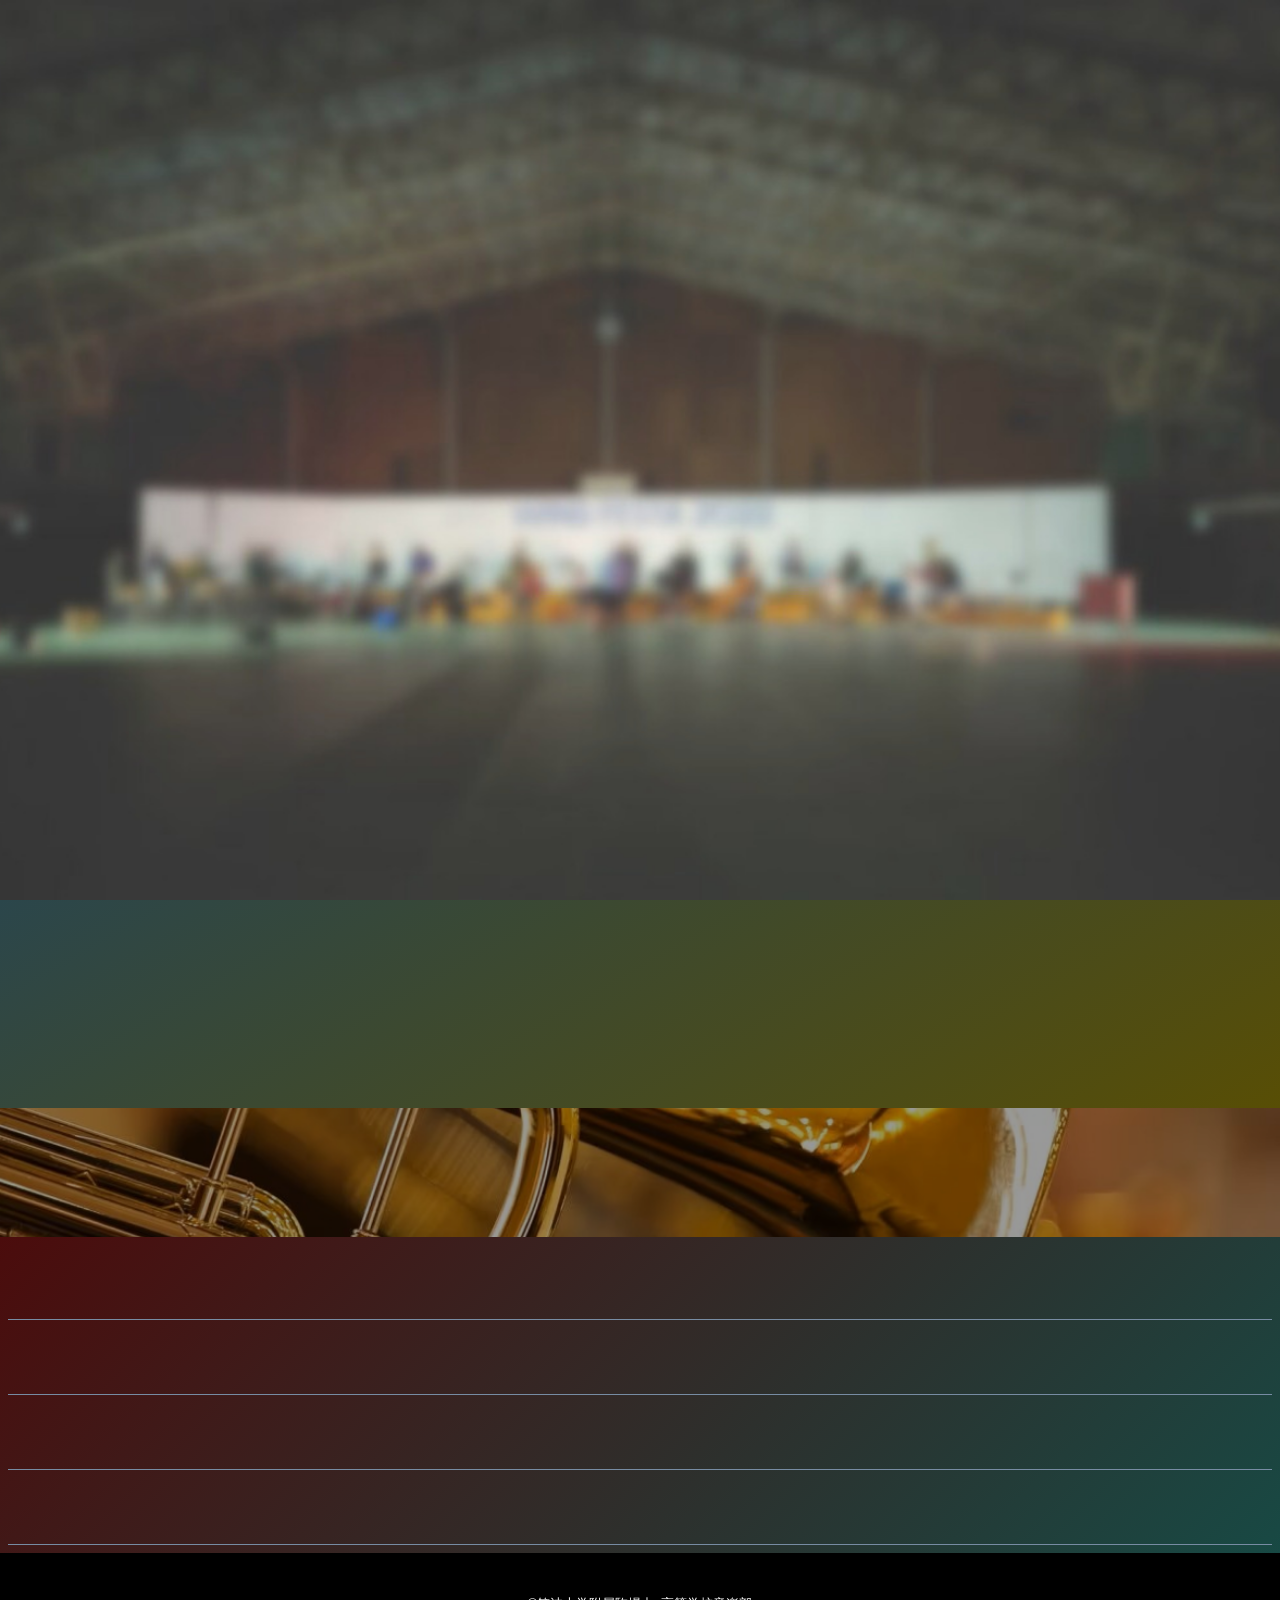
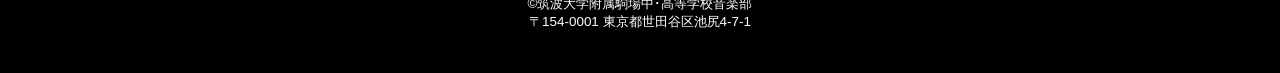
==== concert.html @ 2632d440 "0939" ====
<!DOCTYPE html>
<html lang="ja">
    <head>
        <meta charset="UTF-8">
        <meta name="viewport" content="width=device-width, initial-scale=1.0">
        <title>筑駒音楽部 - CONCERT</title>
        <link rel="stylesheet" href="styles/concert.css">
        <script src="scripts/concert.js" defer></script>
    </head>
    <body>
        <header id="menu">
            <nav>
                <div class="logo">
                    <img src="images/header_logo.png" alt="ヘッダーロゴ">
                </div>
                <div class="hamburger" id="hamburger">
                    <span></span>
                    <span></span>
                    <span></span>
                </div>
                <ul id="nav-links">
                    <li>
                        <a href="index.html">HOME</a>
                    </li>
                    <li>
                        <a href="concert.html">CONCERT</a>
                    </li>
                    <li>
                        <a href="news.html">NEWS</a>
                    </li>
                    <li>
                        <a href="contact.html">CONTACT</a>
                    </li>
                    <li>
                        <a href="join-us.html">JOIN US</a>
                    </li>
                </ul>
            </nav>
            <div class="fullscreen-menu" id="fullscreen-menu">
                <ul>
                    <li>
                        <a href="index.html">HOME</a>
                    </li>
                    <li>
                        <a href="concert.html">CONCERT</a>
                    </li>
                    <li>
                        <a href="news.html">NEWS</a>
                    </li>
                    <li>
                        <a href="contact.html">CONTACT</a>
                    </li>
                    <li>
                        <a href="join-us.html">JOIN US</a>
                    </li>
                </ul>
            </div>
        </header>
        <section id="hero">
            <img src="images/top.png" alt="トップロゴ" id="hero-logo">
        </section>
        <section id="about">
            <div class="about-text">
                <h1 class="fade-item title">
                    筑駒音楽部へ<br class="br-sp">ようこそ
                </h1>
                <p class="fade-item text">
                    筑波大学附属駒場中･<br class="br-sp">高等学校音楽部(筑駒音楽部)は、<br class="br-tb"><br class="br-sp">中高合同で吹奏楽の演奏を<br class="br-sp">行っている部活動です。<br class="br-sp"><br>
                    自由な校風の下でのびのびと<br class="br-sp">活動し、良い音楽を奏でられるよう、<br class="br-tb"><br class="br-sp">日々練習に励んでいます。<br class="br-sp"><br>
                    部活運営は生徒によって<br class="br-sp">主体的に行われており、<br class="br-sp">本ウェブサイトも<br class="br-tb">現役部員に<br class="br-sp">よって運営、更新されています。
                </p>
            </div>
        </section>
        <section id="guide-menu">
            <h1 class="fade-item title">
                <div id="guide-menu-text">サイト案内</div>
            </h1>
        </section>
        <section id="guide">
            <table class="guide-table">
                <tr>
                    <td class="fade-item text">
                        <div class="guide-if">直近の公演情報を見たい時･･･</div>
                        <a href="concert.html" class="guide-site">CONCERT</a>
                    </td>
                </tr>
                <tr>
                    <td class="fade-item text">
                        <div class="guide-if">今までの演奏活動や、<br class="br-sp">お知らせを確認したい時･･･</div>
                        <a href="news.html" class="guide-site">NEWS</a>
                    </td>
                </tr>
                <tr>
                    <td class="fade-item text">
                        <div class="guide-if">公演に関するお問い合わせや、<br class="br-sp">部員への質問がある時･･･</div>
                        <a href="contact.html" class="guide-site">CONTACT</a>
                    </td>
                </tr>
                <tr>
                    <td class="fade-item text">
                        <div class="guide-if">(内部生用)筑駒音楽部に<br class="br-sp">興味を持った時･･･</div>
                        <a href="join-us.html" class="guide-site">JOIN US</a>
                    </td>
                </tr>
            </table>
        </section>
        <footer>
            <p>
                ©筑波大学附属駒場中･高等学校音楽部<br>
                〒154-0001 東京都世田谷区池尻4-7-1
            </p>
        </footer>
    </body>
</html>
---- styles/concert.css ----
body {
    margin: 0;
    padding: 0;
    height: 100%;
    font-family: 'Lucida Sans Unicode', 'Yu Gothic UI Light', 'Lucida Sans', 'Lucida Sans Regular', 'Lucida Grande', Verdana, sans-serif
}

#menu {
    position: fixed;
    top: 0;
    left: 0;
    width: 100%;
    background-color: rgba(0, 0, 0, 0.8);
    opacity: 0;
    transition: opacity 1s ease;
    z-index: 100;
}

#menu.visible {
    opacity: 1;
}

#menu .logo img {
    height: 40px;         /* メニューに合わせた高さ */
    width: auto;           /* 縦横比を保持 */
    display: block;
}

/* nav 内の配置調整 */
#menu nav {
    display: flex;
    justify-content: space-between;
    align-items: center;
    padding: 10px 30px;   /* 余白を少し広げてロゴ分スペース確保 */
}

/* PC用：通常メニュー */
#menu ul {
    list-style: none;
    display: flex;
    margin: 0;
    padding: 0;
    gap: 20px;
}

#menu ul li a {
    color: white;
    text-decoration: none;
    font-weight: bold;
}

.hamburger {
    display: none;
    flex-direction: column;
    justify-content: space-around;
    width: 25px;
    height: 20px;
    cursor: pointer;
}

.hamburger span {
    display: block;
    height: 3px;
    background: white;
    border-radius: 2px;
}

.fullscreen-menu {
    display: none;
}

/* ヒーローセクション */
#hero {
    height: 100vh;
    height: 100svh;
    width: 100%;
    background-image: url('../images/top_background.png');
    background-position: center;
    background-size: cover;
    background-repeat: no-repeat;
    background-attachment: fixed;
    display: flex;
    justify-content: center;
    align-items: center;
    position: relative;
    overflow: hidden;
}

#hero-logo {
    width: 90vw;
    max-width: 640px;
    height: auto;
    opacity: 0;
    transition: opacity 2s ease;
}

#about {
    background-image: linear-gradient(150deg, #2b464b, #584e05);;
    color: white;
    padding: 16px 8px;
    display: flex;
    justify-content: center;
    align-items: center;
    text-align: center;
}

.about-text {
    max-width: 840px;
}

.fade-item {
    opacity: 0;
    transform: translateY(10px);
    transition: opacity 0.5s ease, transform 0.5s ease;
}

.fade-item.visible {
    opacity: 1;
    transform: translateY(0);
}

.fade-item.title {
    transition-delay: 0.2s;
    font-size: 2em;
    font-weight: bolder;
}

.fade-item.text {
    transition-delay: 0.4s;
    font-size: 1rem;
}

.br-tb {
    display: none;
}

.br-sp {
    display: none;
}

#guide-menu {
    background-image: url('../images/guide.png');
    background-position: center;
    background-size: cover;
    background-repeat: no-repeat;
    color: white;
    padding: 16px 8px;
    display: flex;
    justify-content: center;
    align-items: center;
    text-align: center;
}

.guide-menu-text {
    font-size: 2.4rem;
    font-weight: bolder;
}

#guide {
    background-image: linear-gradient(135deg, #4b0c0c, #184944);
    padding: 8px;
}

.guide-table {
    width: 100%;
    text-align: center;
    border-collapse: collapse;
    border-spacing: 0;
}

.guide-table th {
    padding: 10px;
    border-bottom: solid 4px #778ca3;
    color: #778ca3
}

.guide-table td {
    padding: 10px;
    border-bottom: solid 1px #778ca3;
}

.guide-if {
    color: white;
    font-size: 1.2rem;
}

.guide-site {
    color: white;
    font-size: 1.5rem;
}

footer {
    background-color: black;
    color: white;
    font-size: 0.84rem;
    display: flex;
    justify-content: center;
    align-items: center;
    text-align: center;
    height: 120px;
}

@media (max-width: 768px) {
    #menu ul {
        position: fixed;
        top: 60px;
        right: -100%;
        flex-direction: column;
        background-color: rgba(0, 0, 0, 0.95);
        width: 200px;
        padding: 20px;
        gap: 20px;
        transition: right 0.3s ease;
    }

    #menu ul.show {
        right: 0;
    }

    #hero {
        background-attachment: scroll;
    }

    #hero-logo {
        width: 90vw;
        height: auto;
    }

    .hamburger {
        display: flex;
    }

    .fullscreen-menu {
        position: fixed;
        top: 0;
        left: 0;
        width: 100%;
        height: 100%;
        background: rgba(15, 15, 15, 0.95);
        display: flex;
        justify-content: center;
        align-items: center;
        opacity: 0;
        visibility: hidden;
        transition: opacity 0.5s ease, visibility 0.5s;
        z-index: 1000;
    }

    .fullscreen-menu ul {
        list-style: none;
        text-align: center;
        padding: 0;
    }

    .fullscreen-menu ul li {
        margin: 20px 0;
    }

    .fullscreen-menu ul li a {
        font-size: 1.2rem;
        color: white;
        text-decoration: none;
        transition: color 0.3s;
    }

    .fullscreen-menu ul li a:hover {
        color: #00bfff;
    }

    .fullscreen-menu.active {
        opacity: 1;
        visibility: visible;
        animation: slideDown 0.6s ease forwards;
    }

    @keyframes slideDown {
        from { transform: translateY(-20%); }
        to { transform: translateY(0); }
    }

    #nav-links {
        position: fixed;
        top: 0;
        left: 0;
        width: 100vw;
        height: 100vh;
        background: rgba(0, 0, 0, 0.9);
        flex-direction: column;
        justify-content: flex-start;
        align-items: center;
        opacity: 0;
        display: none;
        z-index: 999;
        margin: 0;
        padding-left: 0;
        box-sizing: border-box;
    }

    #nav-links.fade-in {
        animation: fadeIn 0.3s ease-in-out forwards;
    }

    #nav-links.fade-out {
        animation: fadeOut 0.3s ease-in-out forwards;
    }

    @keyframes fadeIn {
        from { opacity: 0; }
        to { opacity: 1; }
    }

    @keyframes fadeOut {
        from { opacity: 1; }
        to { opacity: 0; }
    }

    #nav-links li {
        margin: 20px 0;
    }

    #nav-links a {
        color: white;
        font-size: 1.2rem;
        text-decoration: none;
    }

    #about {
        padding: 80px 8%;
    }

    .about-text h2 {
        font-size: 2rem;
    }

    .about-text p {
        font-size: 1rem;
        line-height: 1.8;
    }

    .br-tb {
        display: inline;
    }
}

@media (max-width: 480px) {
    #hero {
        background-attachment: scroll;
    }

    #hero-logo {
        width: 95vw;
        height: auto;
    }

    .br-tb {
        display: none;
    }

    .br-sp {
        display: inline;
    }
}
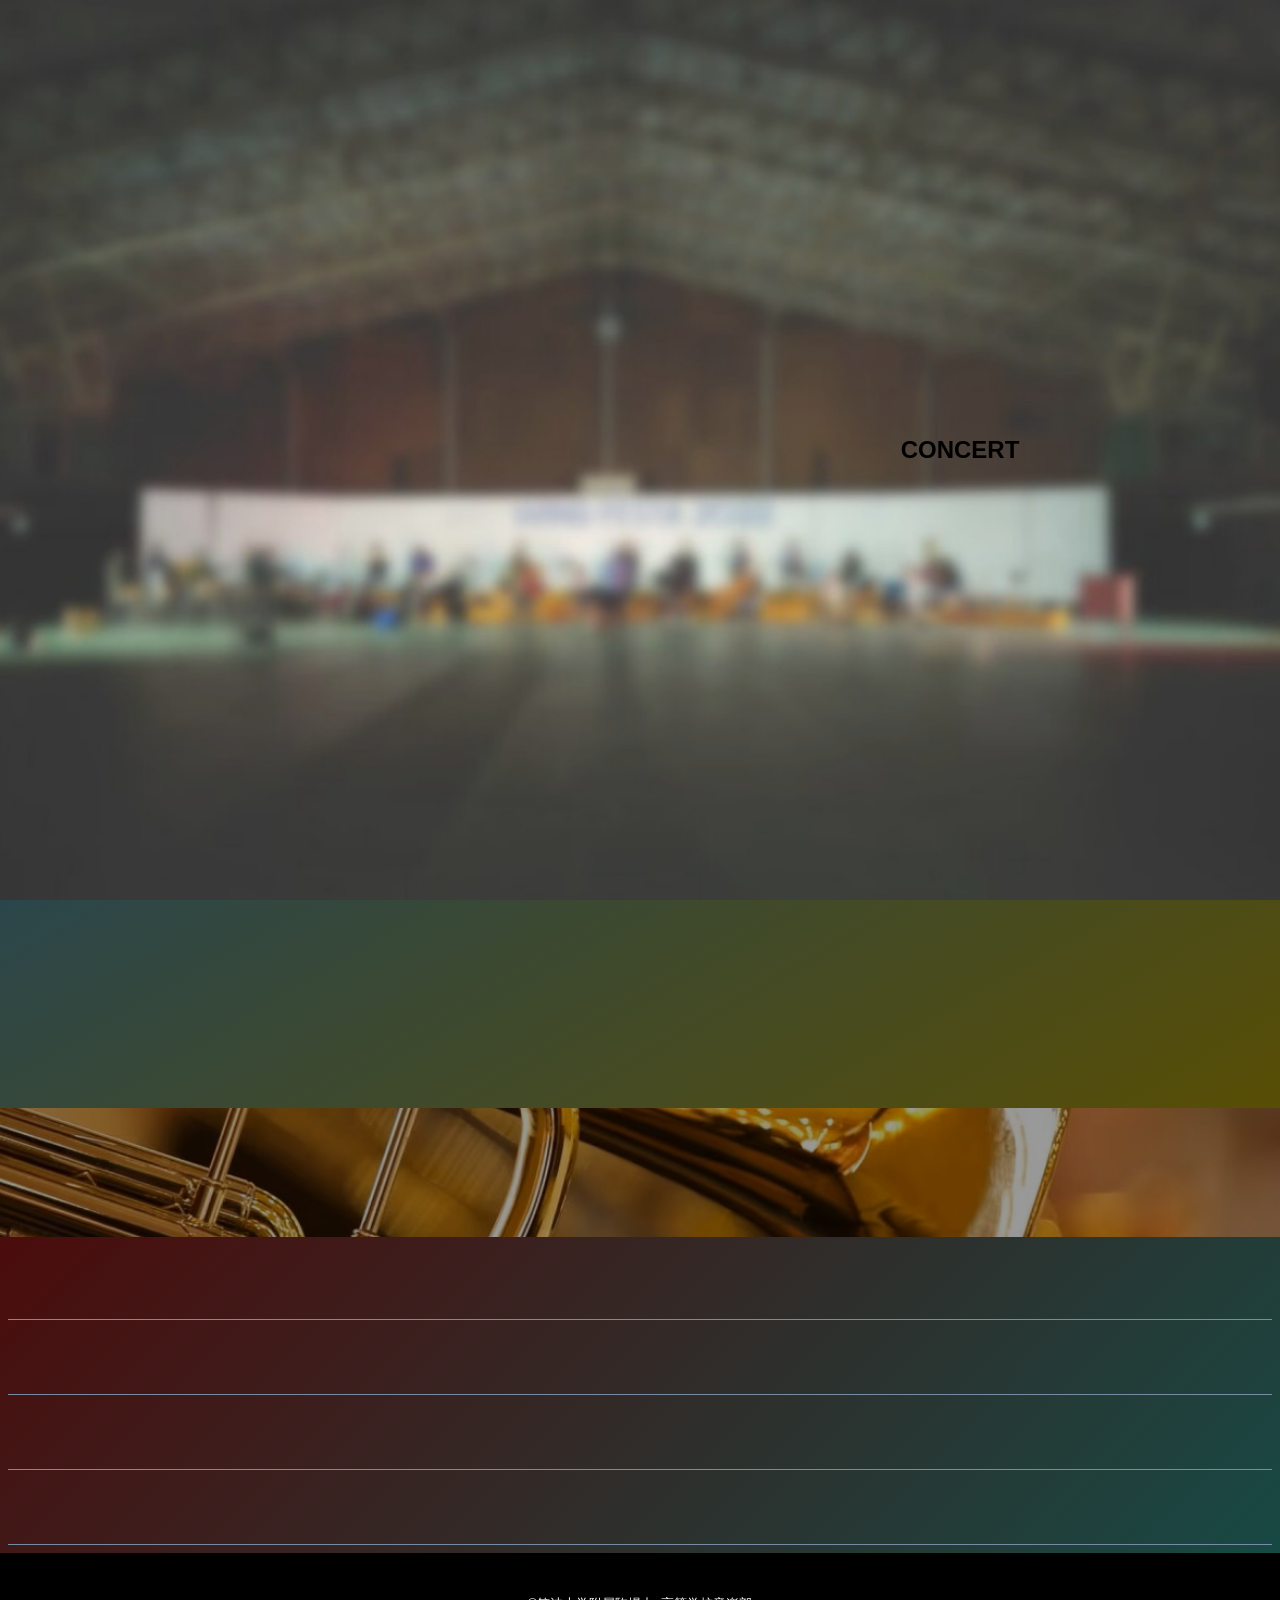
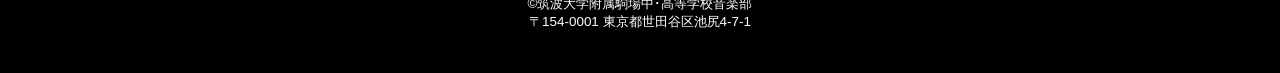
==== commit b068168b: "1001" ====
--- a/concert.html
+++ b/concert.html
@@ -58,6 +58,7 @@
         </header>
         <section id="hero">
             <img src="images/top.png" alt="トップロゴ" id="hero-logo">
+            <h1>CONCERT</h1>
         </section>
         <section id="about">
             <div class="about-text">
--- a/styles/concert.css
+++ b/styles/concert.css
@@ -21,8 +21,8 @@
 }
 
 #menu .logo img {
-    height: 40px;         /* メニューに合わせた高さ */
-    width: auto;           /* 縦横比を保持 */
+    height: 40px;
+    width: auto;
     display: block;
 }
 
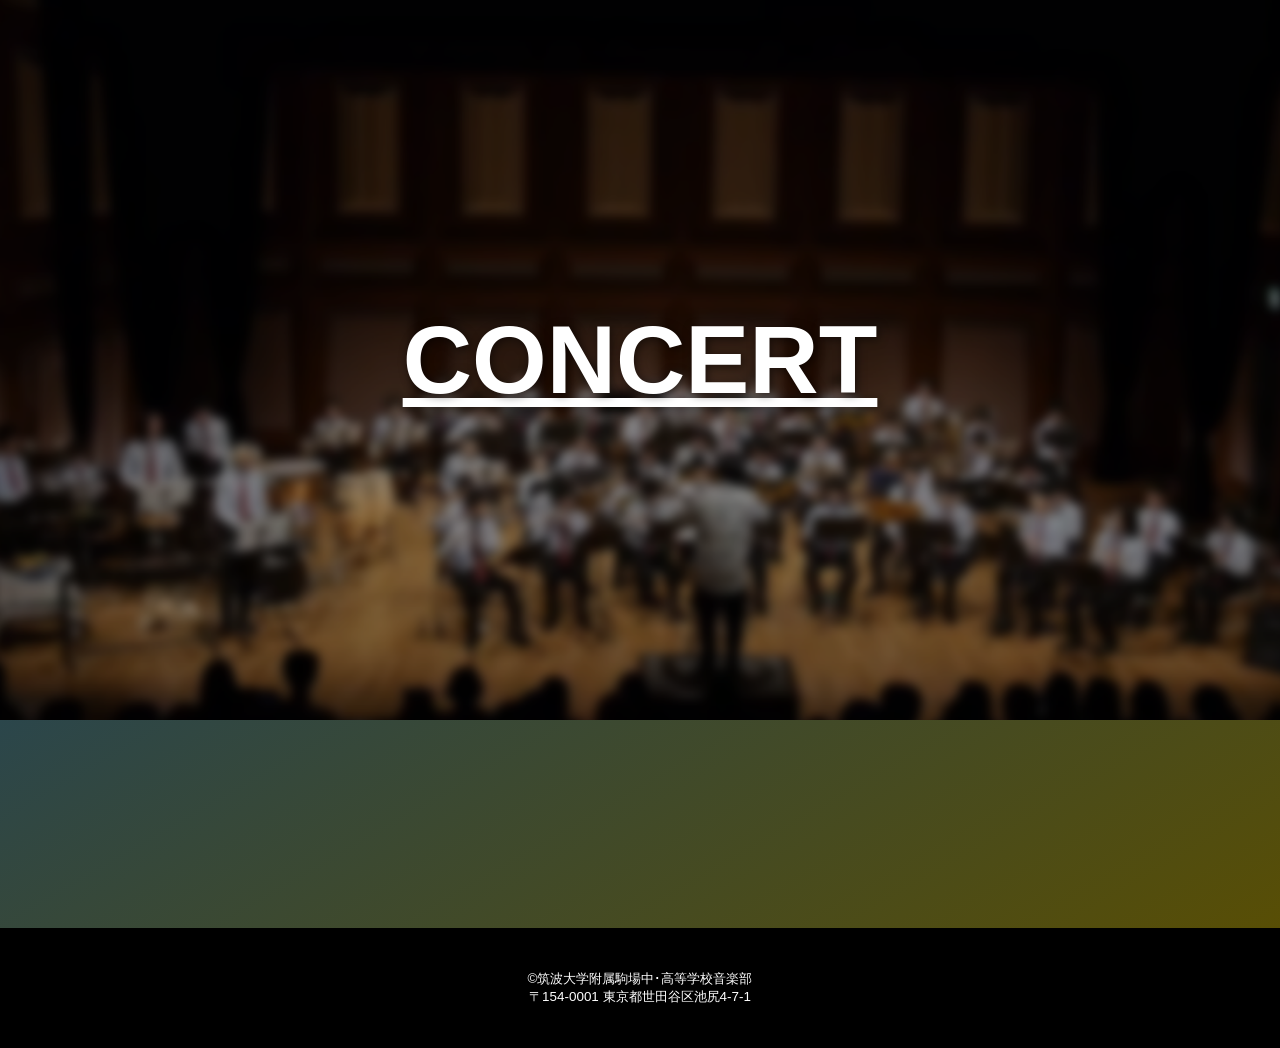
==== commit 26b7f5b0: "1044" ====
--- a/concert.html
+++ b/concert.html
@@ -57,8 +57,7 @@
             </div>
         </header>
         <section id="hero">
-            <img src="images/top.png" alt="トップロゴ" id="hero-logo">
-            <h1>CONCERT</h1>
+            <h1 id="hero-title">CONCERT</h1>
         </section>
         <section id="about">
             <div class="about-text">
@@ -72,39 +71,6 @@
                 </p>
             </div>
         </section>
-        <section id="guide-menu">
-            <h1 class="fade-item title">
-                <div id="guide-menu-text">サイト案内</div>
-            </h1>
-        </section>
-        <section id="guide">
-            <table class="guide-table">
-                <tr>
-                    <td class="fade-item text">
-                        <div class="guide-if">直近の公演情報を見たい時･･･</div>
-                        <a href="concert.html" class="guide-site">CONCERT</a>
-                    </td>
-                </tr>
-                <tr>
-                    <td class="fade-item text">
-                        <div class="guide-if">今までの演奏活動や、<br class="br-sp">お知らせを確認したい時･･･</div>
-                        <a href="news.html" class="guide-site">NEWS</a>
-                    </td>
-                </tr>
-                <tr>
-                    <td class="fade-item text">
-                        <div class="guide-if">公演に関するお問い合わせや、<br class="br-sp">部員への質問がある時･･･</div>
-                        <a href="contact.html" class="guide-site">CONTACT</a>
-                    </td>
-                </tr>
-                <tr>
-                    <td class="fade-item text">
-                        <div class="guide-if">(内部生用)筑駒音楽部に<br class="br-sp">興味を持った時･･･</div>
-                        <a href="join-us.html" class="guide-site">JOIN US</a>
-                    </td>
-                </tr>
-            </table>
-        </section>
         <footer>
             <p>
                 ©筑波大学附属駒場中･高等学校音楽部<br>
--- a/styles/concert.css
+++ b/styles/concert.css
@@ -69,13 +69,12 @@
     display: none;
 }
 
-/* ヒーローセクション */
 #hero {
-    height: 100vh;
-    height: 100svh;
+    height: 80vh;
+    height: 80svh;
     width: 100%;
-    background-image: url('../images/top_background.png');
-    background-position: center;
+    background-image: url('../images/concert.png');
+    background-position: center center;
     background-size: cover;
     background-repeat: no-repeat;
     background-attachment: fixed;
@@ -86,12 +85,16 @@
     overflow: hidden;
 }
 
-#hero-logo {
-    width: 90vw;
-    max-width: 640px;
-    height: auto;
-    opacity: 0;
-    transition: opacity 2s ease;
+#hero-title {
+    color: white;
+    display: flex;
+    justify-content: center;
+    align-items: center;
+    text-align: center;
+    font-weight: bolder;
+    font-size: 6rem;
+    text-shadow: 2px 2px 10px rgba(0, 0, 0, 0.5);
+    text-decoration: underline;
 }
 
 #about {
@@ -221,9 +224,8 @@
         background-attachment: scroll;
     }
 
-    #hero-logo {
-        width: 90vw;
-        height: auto;
+    #hero-title {
+        font-size: 4rem;
     }
 
     .hamburger {
@@ -347,9 +349,8 @@
         background-attachment: scroll;
     }
 
-    #hero-logo {
-        width: 95vw;
-        height: auto;
+    #hero-title {
+        font-size: 2.4rem;
     }
 
     .br-tb {
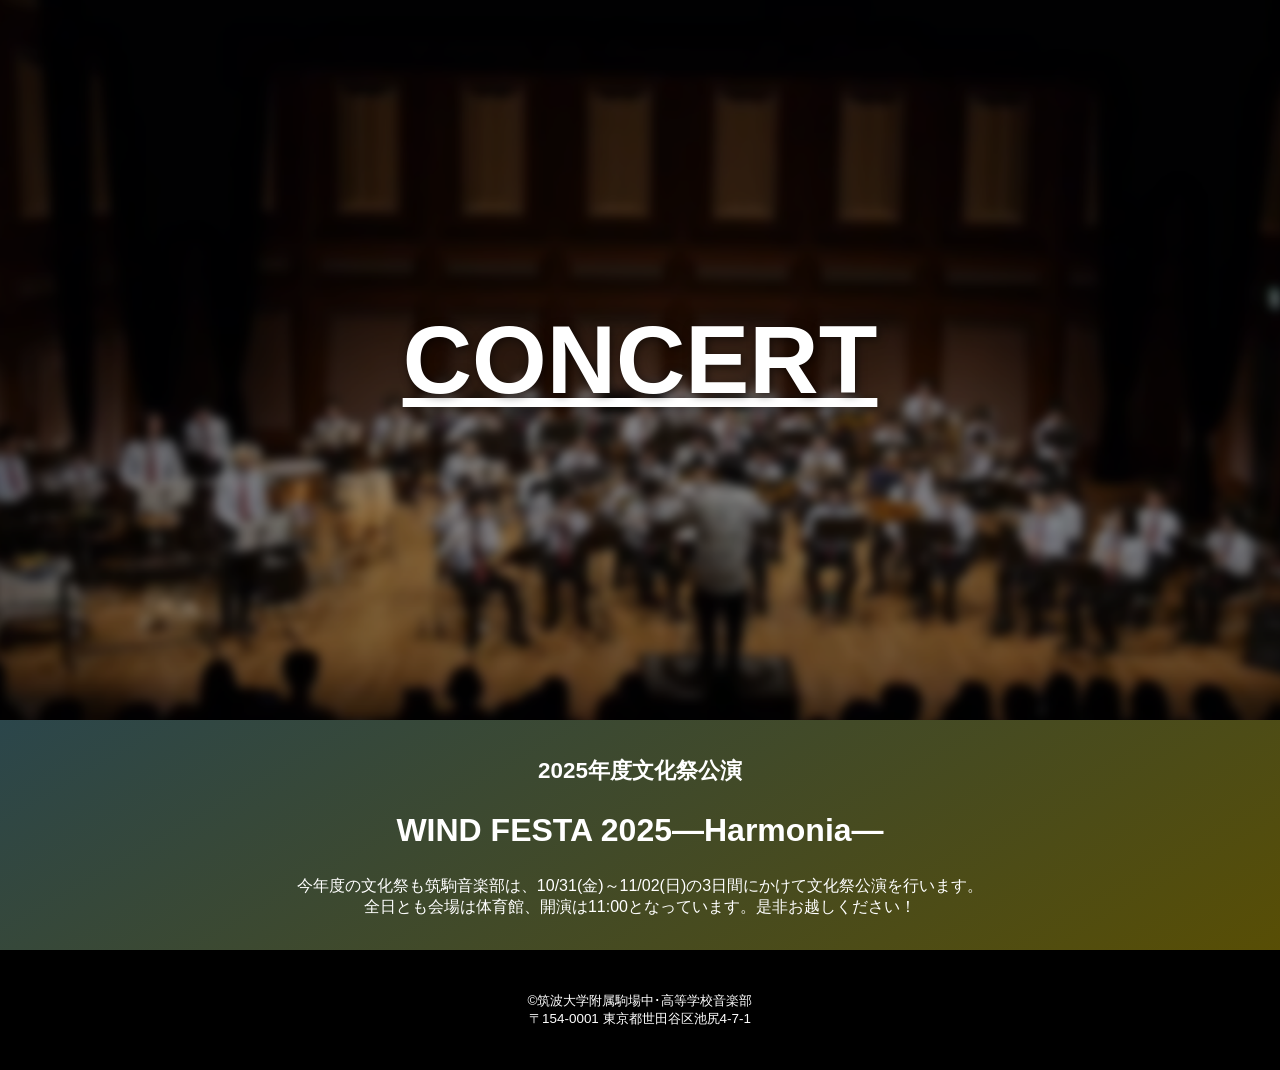
==== commit 18417010: "1109" ====
--- a/concert.html
+++ b/concert.html
@@ -59,15 +59,15 @@
         <section id="hero">
             <h1 id="hero-title">CONCERT</h1>
         </section>
-        <section id="about">
-            <div class="about-text">
+        <section id="concert">
+            <div class="concert-text">
+                <h2 class="fade-item title" id="concert-about">2025年度文化祭公演</h2>
                 <h1 class="fade-item title">
-                    筑駒音楽部へ<br class="br-sp">ようこそ
+                    WIND FESTA <br class="br-sp">2025<br class="br-tb"><br class="br-sp">—Harmonia—
                 </h1>
                 <p class="fade-item text">
-                    筑波大学附属駒場中･<br class="br-sp">高等学校音楽部(筑駒音楽部)は、<br class="br-tb"><br class="br-sp">中高合同で吹奏楽の演奏を<br class="br-sp">行っている部活動です。<br class="br-sp"><br>
-                    自由な校風の下でのびのびと<br class="br-sp">活動し、良い音楽を奏でられるよう、<br class="br-tb"><br class="br-sp">日々練習に励んでいます。<br class="br-sp"><br>
-                    部活運営は生徒によって<br class="br-sp">主体的に行われており、<br class="br-sp">本ウェブサイトも<br class="br-tb">現役部員に<br class="br-sp">よって運営、更新されています。
+                    今年度の文化祭も筑駒音楽部は、<br class="br-sp">10/31(金)～11/02(日)の<br class="br-tb">3日間に<br class="br-sp">かけて文化祭公演を行います。<br class="br-sp"><br>
+                    全日とも会場は体育館、<br class="br-sp">開演は11:00となっています。<br class="br-tb"><br class="br-sp">是非お越しください！
                 </p>
             </div>
         </section>
--- a/styles/concert.css
+++ b/styles/concert.css
@@ -97,7 +97,7 @@
     text-decoration: underline;
 }
 
-#about {
+#concert {
     background-image: linear-gradient(150deg, #2b464b, #584e05);;
     color: white;
     padding: 16px 8px;
@@ -107,8 +107,12 @@
     text-align: center;
 }
 
-.about-text {
+.concert-text {
     max-width: 840px;
+}
+
+#concert-about {
+    font-size: 1.4rem;
 }
 
 .fade-item {
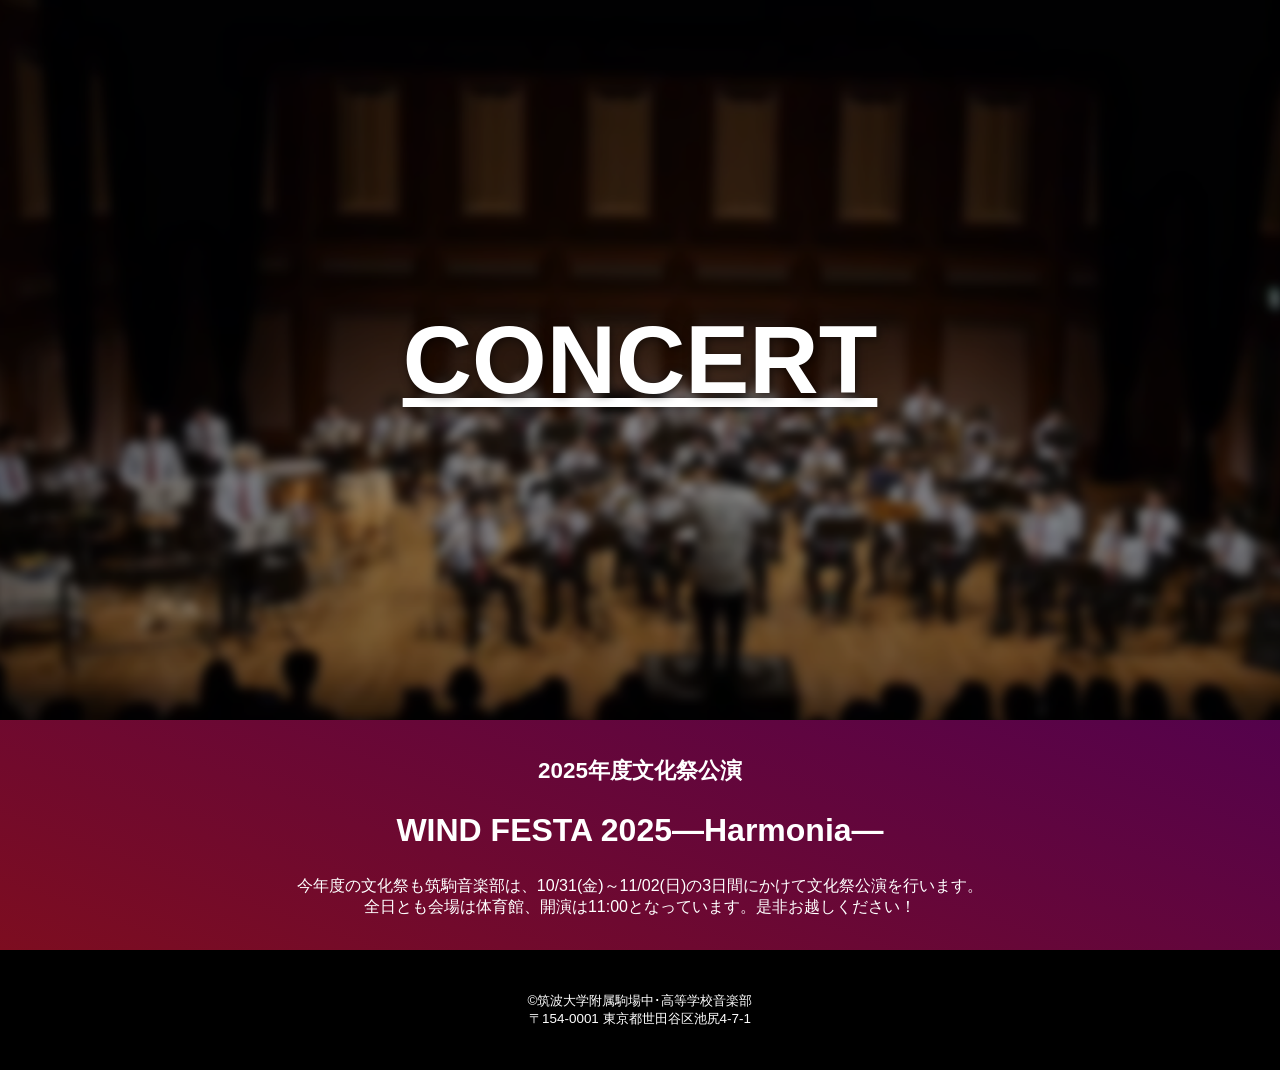
==== commit 2f1b9ede: "1357" ====
--- a/concert.html
+++ b/concert.html
@@ -25,15 +25,15 @@
                     <li>
                         <a href="concert.html">CONCERT</a>
                     </li>
-                    <li>
+                    <!--<li>
                         <a href="news.html">NEWS</a>
-                    </li>
+                    </li>-->
                     <li>
                         <a href="contact.html">CONTACT</a>
                     </li>
-                    <li>
+                    <!--<li>
                         <a href="join-us.html">JOIN US</a>
-                    </li>
+                    </li>-->
                 </ul>
             </nav>
             <div class="fullscreen-menu" id="fullscreen-menu">
@@ -44,15 +44,15 @@
                     <li>
                         <a href="concert.html">CONCERT</a>
                     </li>
-                    <li>
+                    <!--<li>
                         <a href="news.html">NEWS</a>
-                    </li>
+                    </li>-->
                     <li>
                         <a href="contact.html">CONTACT</a>
                     </li>
-                    <li>
+                    <!--<li>
                         <a href="join-us.html">JOIN US</a>
-                    </li>
+                    </li>-->
                 </ul>
             </div>
         </header>
--- a/styles/concert.css
+++ b/styles/concert.css
@@ -98,7 +98,7 @@
 }
 
 #concert {
-    background-image: linear-gradient(150deg, #2b464b, #584e05);;
+    background-image: linear-gradient(20deg, #7d0d20, #54024c);
     color: white;
     padding: 16px 8px;
     display: flex;
@@ -330,15 +330,15 @@
         text-decoration: none;
     }
 
-    #about {
+    #concert {
         padding: 80px 8%;
     }
 
-    .about-text h2 {
+    .concert-text h2 {
         font-size: 2rem;
     }
 
-    .about-text p {
+    .concert-text p {
         font-size: 1rem;
         line-height: 1.8;
     }
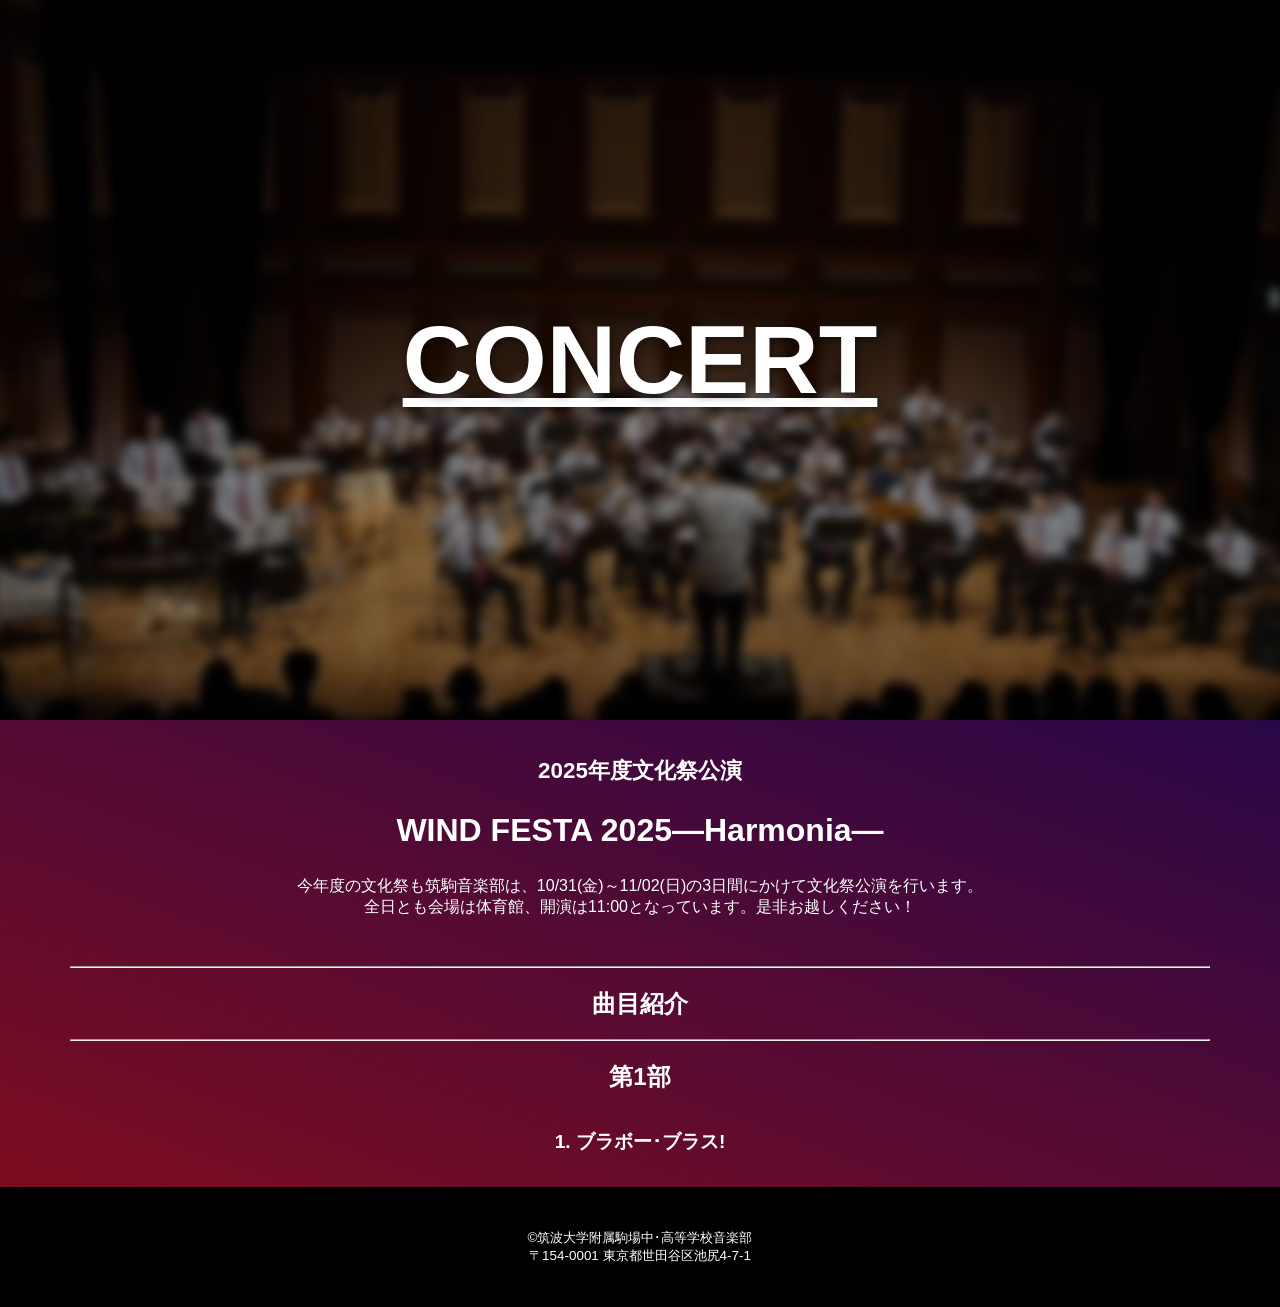
==== commit b3115d96: "1432" ====
--- a/concert.html
+++ b/concert.html
@@ -70,6 +70,14 @@
                     全日とも会場は体育館、<br class="br-sp">開演は11:00となっています。<br class="br-tb"><br class="br-sp">是非お越しください！
                 </p>
             </div>
+            <hr class="line fade-item title">
+            <h1 id="songs-top fade-item title">曲目紹介</h1>
+            <hr class="line fade-item title">
+            <h2 id="parts fade-item title">第1部</h2>
+            <div class="songs fade-item text">
+                <h3>1. ブラボー･ブラス!</h3>
+                <p></p>
+            </div>
         </section>
         <footer>
             <p>
--- a/styles/concert.css
+++ b/styles/concert.css
@@ -98,10 +98,11 @@
 }
 
 #concert {
-    background-image: linear-gradient(20deg, #7d0d20, #54024c);
+    background-image: linear-gradient(20deg, #7d0d20, #290747);
     color: white;
     padding: 16px 8px;
     display: flex;
+    flex-direction: column;
     justify-content: center;
     align-items: center;
     text-align: center;
@@ -109,10 +110,32 @@
 
 .concert-text {
     max-width: 840px;
+    padding-bottom: 32px;
 }
 
 #concert-about {
     font-size: 1.4rem;
+}
+
+.line {
+    width: 90%;
+    margin: 0 4px;
+    color: white;
+}
+
+#songs-top {
+    font-size: 2.4rem;
+    margin: 16px;
+}
+
+#parts {
+    font-size: 1.6rem;
+    margin: 16px;
+}
+
+.songs h3 {
+    font-size: 1.2rem;
+    margin: 16px;
 }
 
 .fade-item {
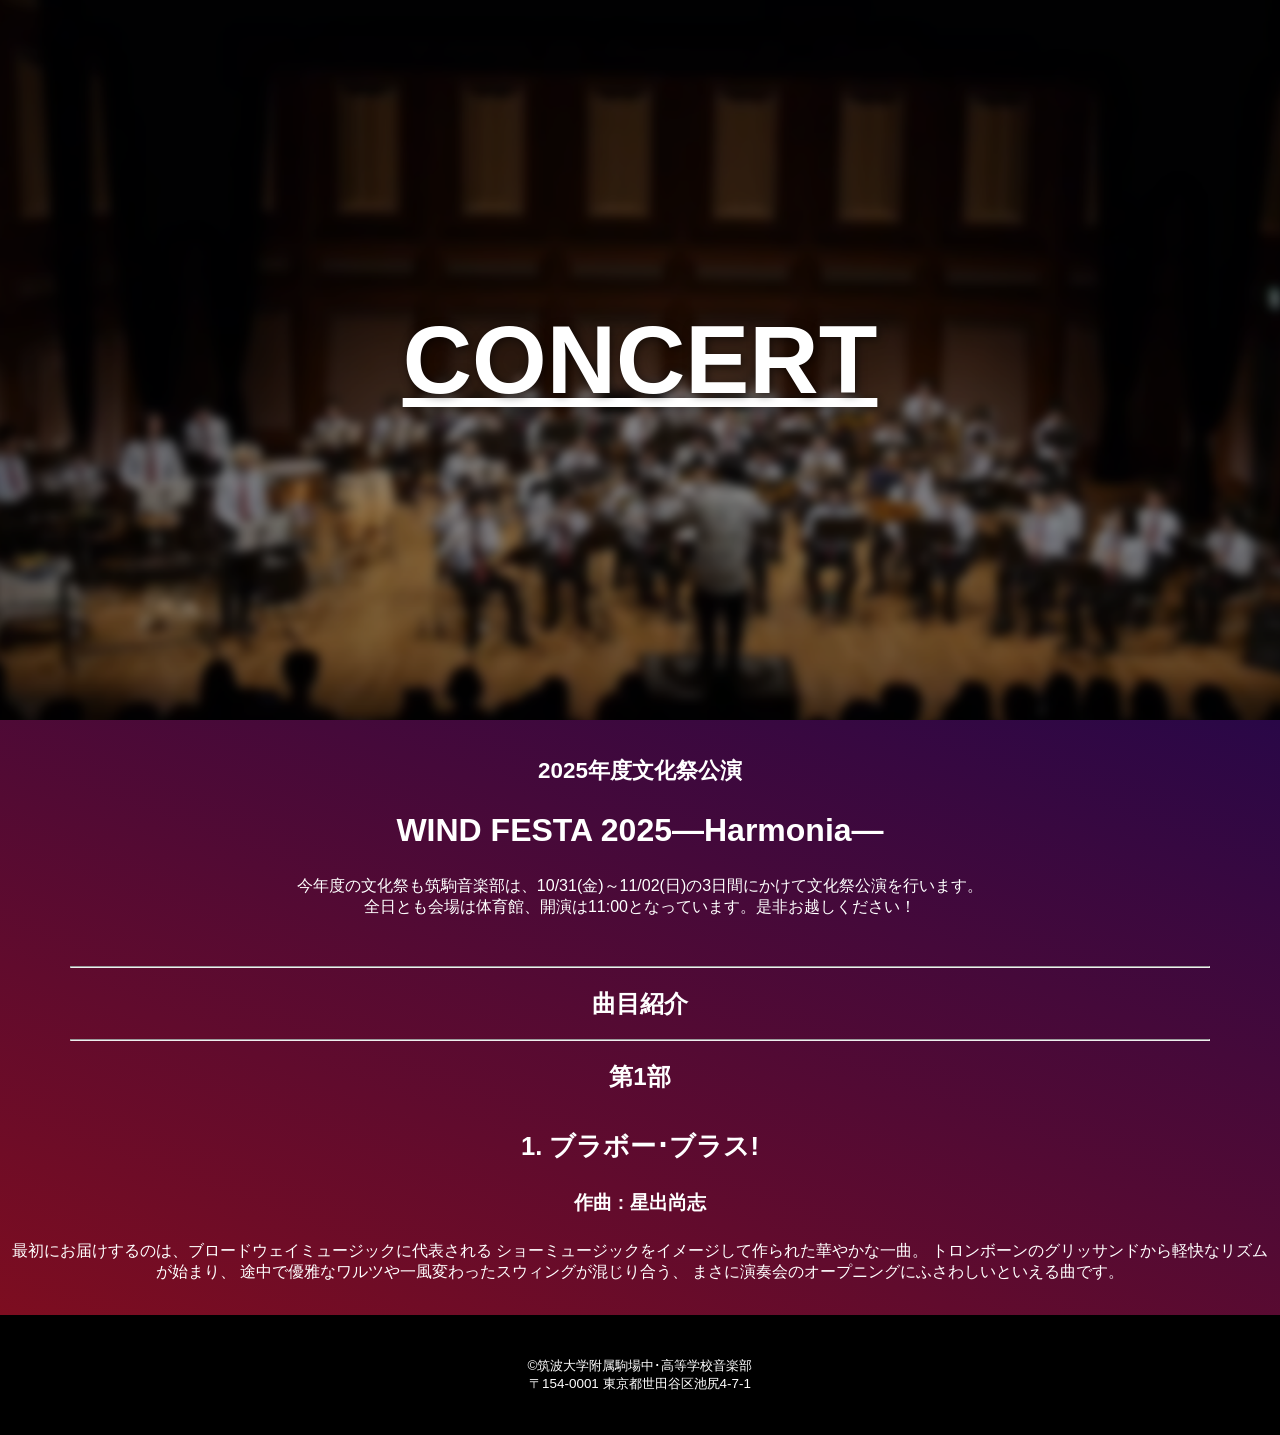
==== commit 124d1e21: "1440" ====
--- a/concert.html
+++ b/concert.html
@@ -4,6 +4,7 @@
         <meta charset="UTF-8">
         <meta name="viewport" content="width=device-width, initial-scale=1.0">
         <title>筑駒音楽部 - CONCERT</title>
+        <link rel="icon" href="images/splash_logo.png" type="image/png">
         <link rel="stylesheet" href="styles/concert.css">
         <script src="scripts/concert.js" defer></script>
     </head>
@@ -76,7 +77,13 @@
             <h2 id="parts fade-item title">第1部</h2>
             <div class="songs fade-item text">
                 <h3>1. ブラボー･ブラス!</h3>
-                <p></p>
+                <h4>作曲 : 星出尚志</h4>
+                <p>最初にお届けするのは、ブロードウェイミュージックに代表される
+ショーミュージックをイメージして作られた華やかな一曲。
+トロンボーンのグリッサンドから軽快なリズムが始まり、
+途中で優雅なワルツや一風変わったスウィングが混じり合う、
+まさに演奏会のオープニングにふさわしいといえる曲です。
+</p>
             </div>
         </section>
         <footer>
--- a/styles/concert.css
+++ b/styles/concert.css
@@ -129,13 +129,17 @@
 }
 
 #parts {
+    font-size: 1.8rem;
+    margin: 16px;
+}
+
+.songs h3 {
     font-size: 1.6rem;
     margin: 16px;
 }
 
-.songs h3 {
+.songs h4 {
     font-size: 1.2rem;
-    margin: 16px;
 }
 
 .fade-item {
